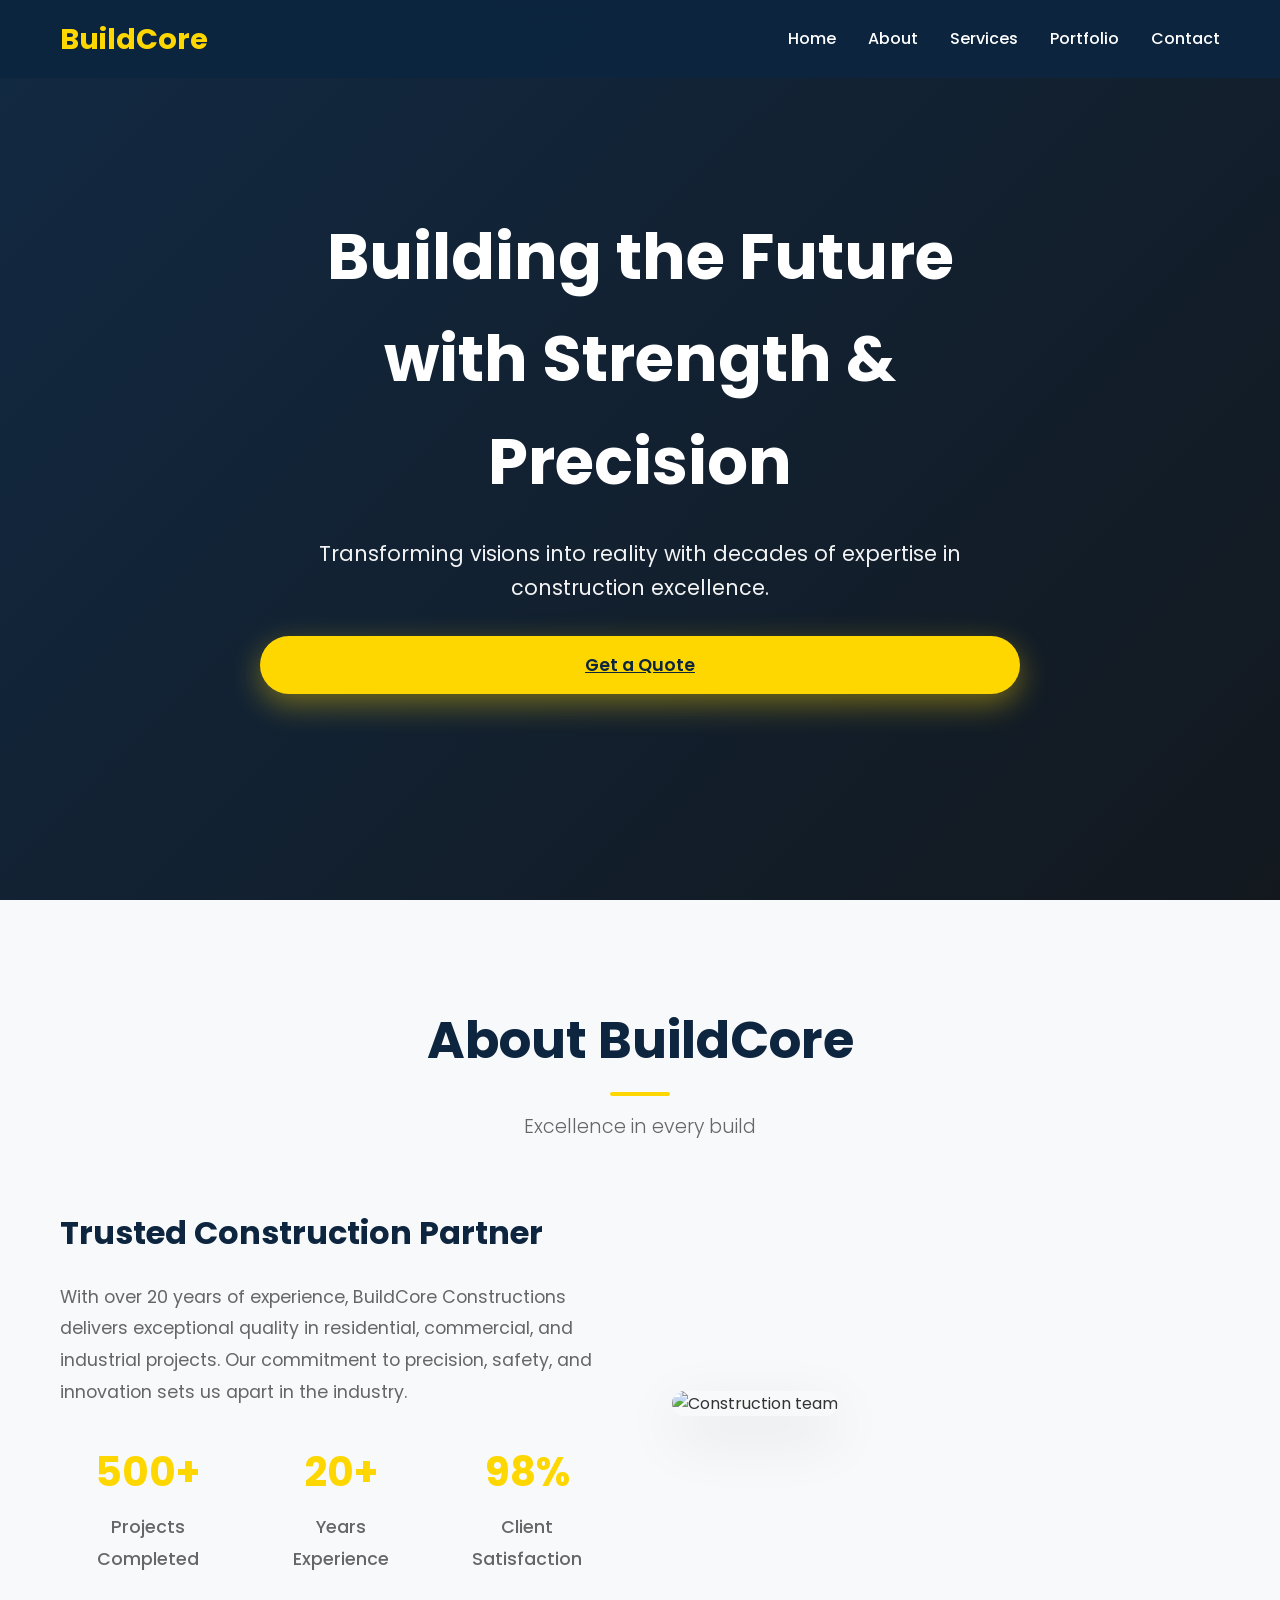
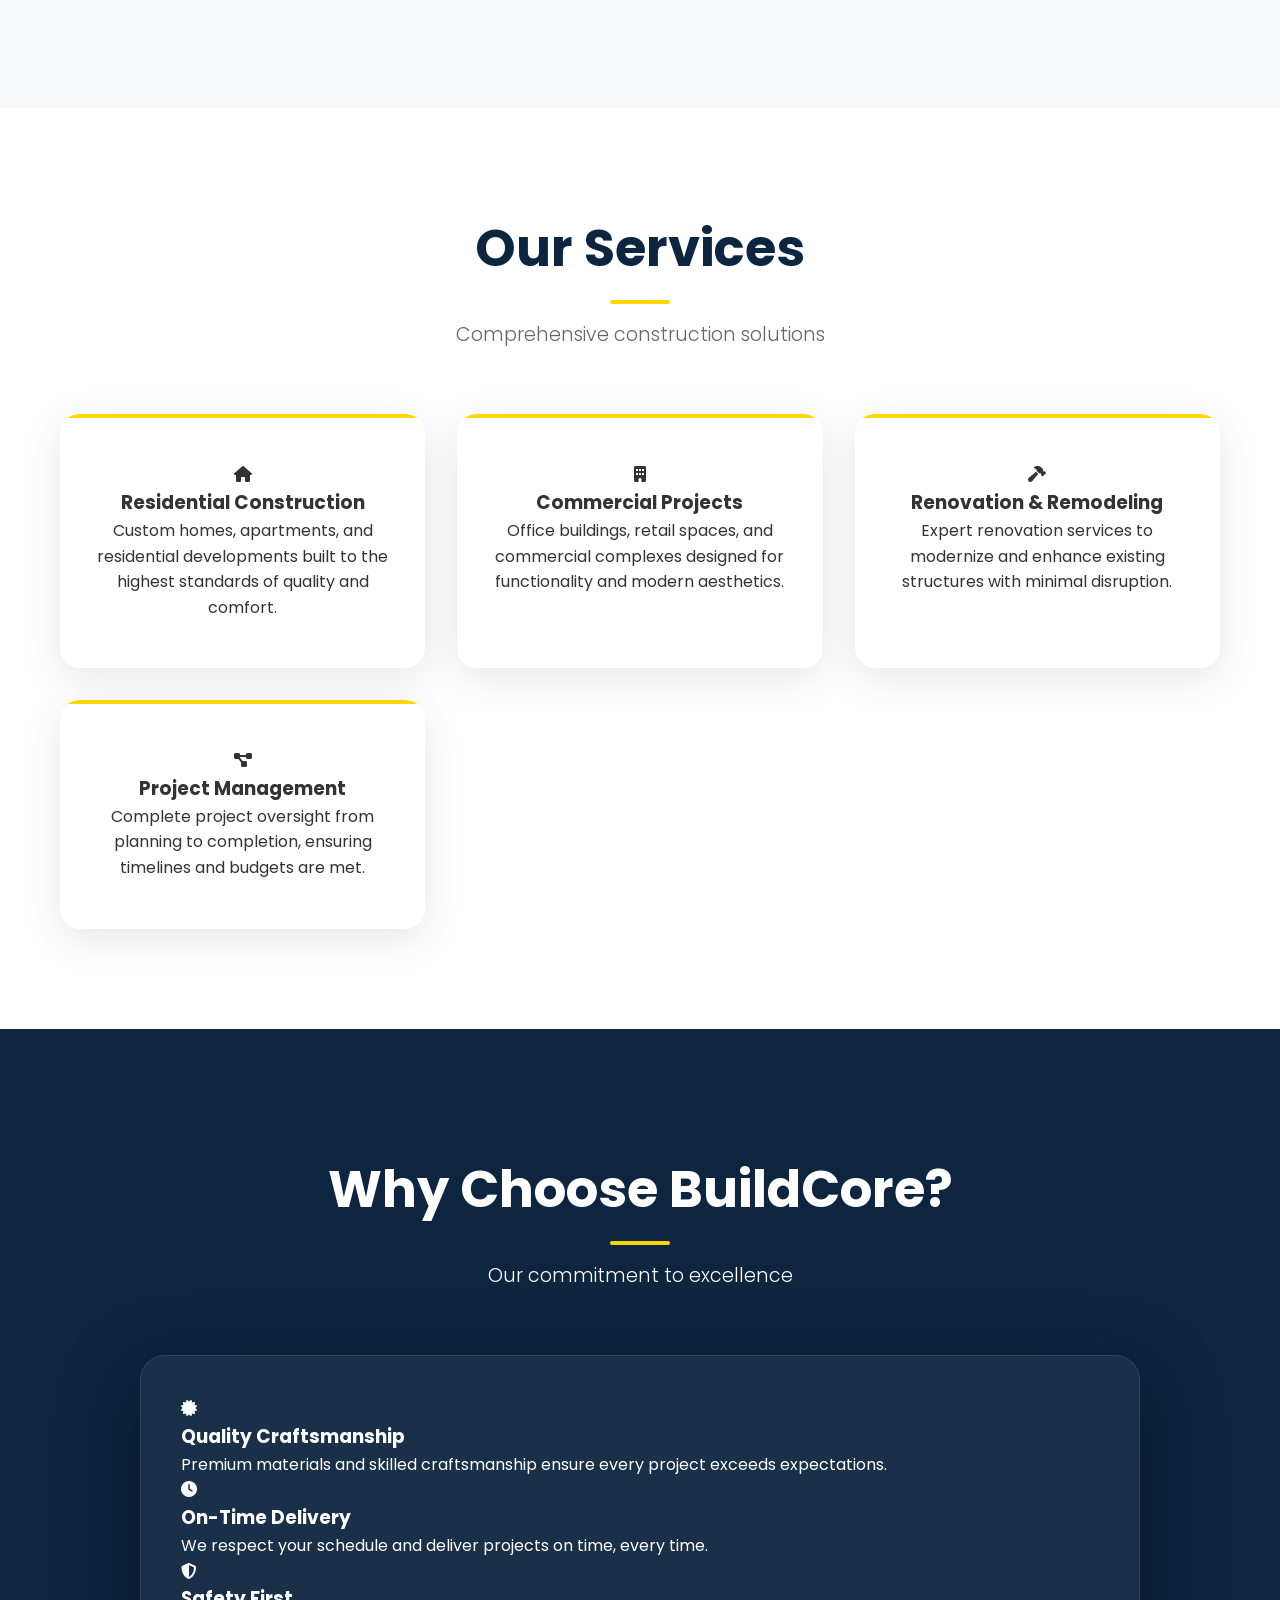
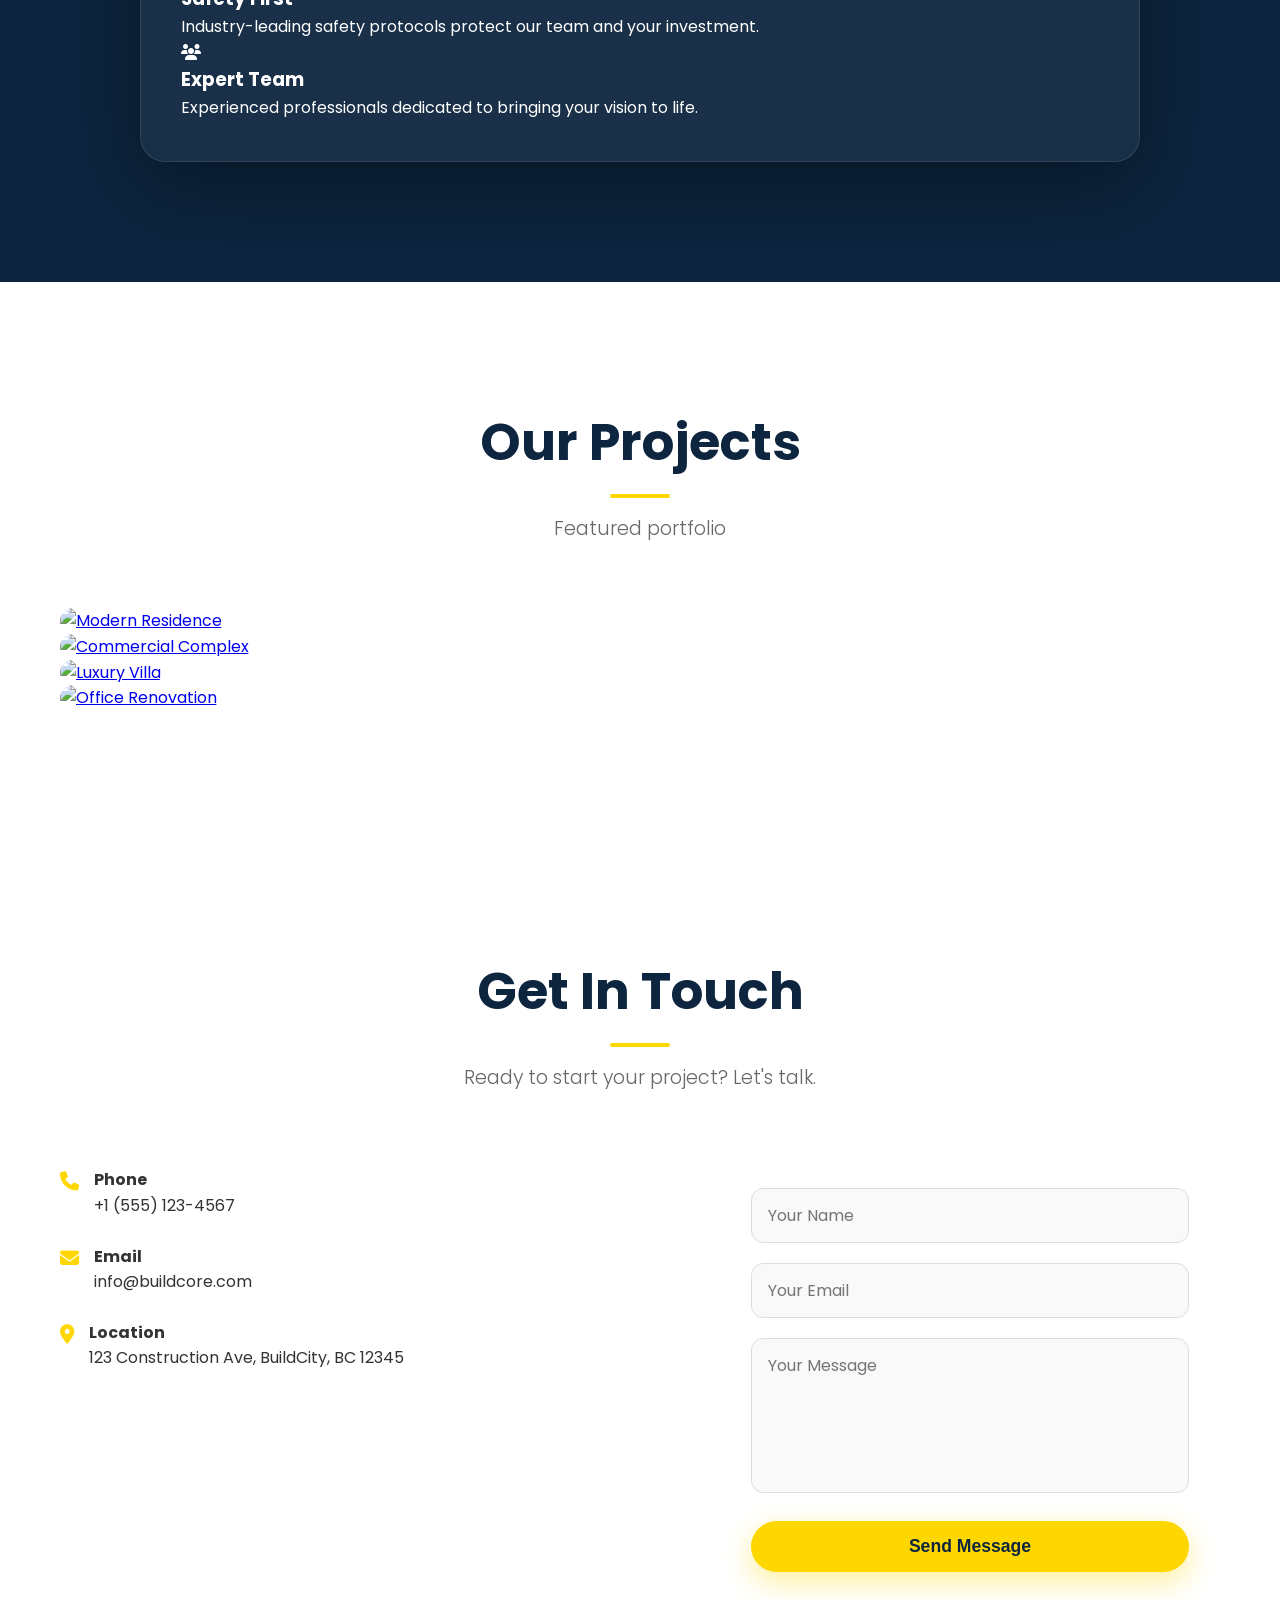
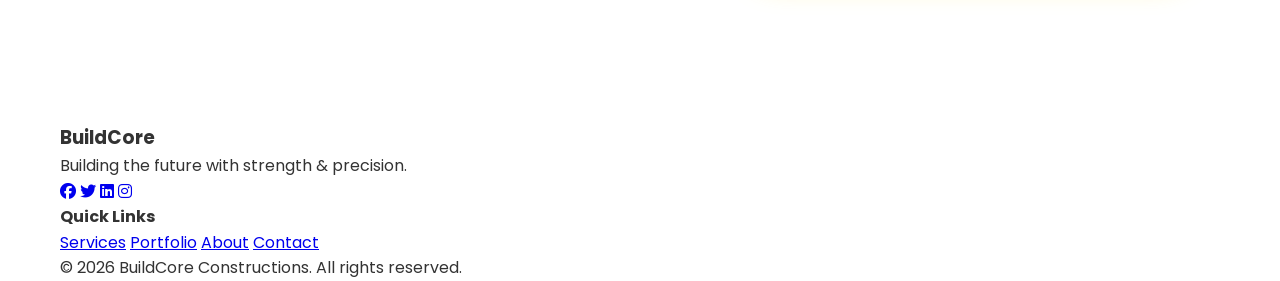
==== index.html @ a5ec7c45 "Add files via upload" ====
<!DOCTYPE html>
<html lang="en">
<head>
    <meta charset="UTF-8">
    <meta name="viewport" content="width=device-width, initial-scale=1.0">
    <title>BuildCore Constructions - Building the Future with Strength & Precision</title>
    <link rel="stylesheet" href="styles.css">
    <link href="https://fonts.googleapis.com/css2?family=Poppins:wght@300;400;500;600;700&display=swap" rel="stylesheet">
    <link rel="stylesheet" href="https://cdnjs.cloudflare.com/ajax/libs/font-awesome/6.4.0/css/all.min.css">
</head>
<body>
    <!-- Navigation -->
    <nav class="navbar">
        <div class="nav-container">
            <div class="nav-logo">
                <a href="#home">BuildCore</a>
            </div>
            <div class="nav-menu" id="nav-menu">
                <a href="#home" class="nav-link">Home</a>
                <a href="#about" class="nav-link">About</a>
                <a href="#services" class="nav-link">Services</a>
                <a href="#portfolio" class="nav-link">Portfolio</a>
                <a href="#contact" class="nav-link">Contact</a>
            </div>
            <div class="hamburger" id="hamburger">
                <span></span>
                <span></span>
                <span></span>
            </div>
        </div>
    </nav>

    <!-- Hero Section -->
    <section id="home" class="hero">
        <div class="hero-overlay"></div>
        <div class="hero-content">
            <h1 class="hero-title">Building the Future with Strength & Precision</h1>
            <p class="hero-subtitle">Transforming visions into reality with decades of expertise in construction excellence.</p>
            <a href="#contact" class="cta-button">Get a Quote</a>
        </div>
    </section>

    <!-- About Section -->
    <section id="about" class="about">
        <div class="container">
            <div class="section-header">
                <h2>About BuildCore</h2>
                <p>Excellence in every build</p>
            </div>
            <div class="about-content">
                <div class="about-text">
                    <h3>Trusted Construction Partner</h3>
                    <p>With over 20 years of experience, BuildCore Constructions delivers exceptional quality in residential, commercial, and industrial projects. Our commitment to precision, safety, and innovation sets us apart in the industry.</p>
                    <div class="stats">
                        <div class="stat">
                            <h4>500+</h4>
                            <p>Projects Completed</p>
                        </div>
                        <div class="stat">
                            <h4>20+</h4>
                            <p>Years Experience</p>
                        </div>
                        <div class="stat">
                            <h4>98%</h4>
                            <p>Client Satisfaction</p>
                        </div>
                    </div>
                </div>
                <div class="about-image">
                    <img src="https://images.unsplash.com/photo-1503387762-592deb58ef4e?auto=format&fit=crop&w=1200&q=80" alt="Construction team">
                </div>
            </div>
        </div>
    </section>

    <!-- Services Section -->
    <section id="services" class="services">
        <div class="container">
            <div class="section-header">
                <h2>Our Services</h2>
                <p>Comprehensive construction solutions</p>
            </div>
            <div class="services-grid">
                <div class="service-card">
                    <div class="service-icon">
                        <i class="fas fa-home"></i>
                    </div>
                    <h3>Residential Construction</h3>
                    <p>Custom homes, apartments, and residential developments built to the highest standards of quality and comfort.</p>
                </div>
                <div class="service-card">
                    <div class="service-icon">
                        <i class="fas fa-building"></i>
                    </div>
                    <h3>Commercial Projects</h3>
                    <p>Office buildings, retail spaces, and commercial complexes designed for functionality and modern aesthetics.</p>
                </div>
                <div class="service-card">
                    <div class="service-icon">
                        <i class="fas fa-hammer"></i>
                    </div>
                    <h3>Renovation & Remodeling</h3>
                    <p>Expert renovation services to modernize and enhance existing structures with minimal disruption.</p>
                </div>
                <div class="service-card">
                    <div class="service-icon">
                        <i class="fas fa-project-diagram"></i>
                    </div>
                    <h3>Project Management</h3>
                    <p>Complete project oversight from planning to completion, ensuring timelines and budgets are met.</p>
                </div>
            </div>
        </div>
    </section>

    <!-- Why Choose Us -->
    <section class="why-choose">
        <div class="container">
            <div class="section-header">
                <h2>Why Choose BuildCore?</h2>
                <p>Our commitment to excellence</p>
            </div>
            <div class="why-choose-box">
                <div class="why-grid">
                    <div class="why-item">
                        <div class="why-icon">
                            <i class="fas fa-certificate"></i>
                        </div>
                        <h3>Quality Craftsmanship</h3>
                        <p>Premium materials and skilled craftsmanship ensure every project exceeds expectations.</p>
                    </div>
                    <div class="why-item">
                        <div class="why-icon">
                            <i class="fas fa-clock"></i>
                        </div>
                        <h3>On-Time Delivery</h3>
                        <p>We respect your schedule and deliver projects on time, every time.</p>
                    </div>
                    <div class="why-item">
                        <div class="why-icon">
                            <i class="fas fa-shield-alt"></i>
                        </div>
                        <h3>Safety First</h3>
                        <p>Industry-leading safety protocols protect our team and your investment.</p>
                    </div>
                    <div class="why-item">
                        <div class="why-icon">
                            <i class="fas fa-users"></i>
                        </div>
                        <h3>Expert Team</h3>
                        <p>Experienced professionals dedicated to bringing your vision to life.</p>
                    </div>
                </div>
            </div>
        </div>
    </section>

    <!-- Portfolio Section -->
    <section id="portfolio" class="portfolio">
        <div class="container">
            <div class="section-header">
                <h2>Our Projects</h2>
                <p>Featured portfolio</p>
            </div>
            <div class="portfolio-grid">
                <div class="portfolio-item">
                    <a href="project1.html">
                        <img src="https://images.unsplash.com/photo-1600585154340-be6161a56a0c?ixlib=rb-4.0.3&auto=format&fit=crop&w=2070&q=80" alt="Modern Residence">
                        <div class="portfolio-overlay">
                            <h3>Modern Residence</h3>
                        </div>
                    </a>
                </div>
                <div class="portfolio-item">
                    <a href="project2.html">
                        <img src="https://images.unsplash.com/photo-1560518883-ce09059eeffa?ixlib=rb-4.0.3&auto=format&fit=crop&w=2071&q=80" alt="Commercial Complex">
                        <div class="portfolio-overlay">
                            <h3>Commercial Complex</h3>
                        </div>
                    </a>
                </div>
                <div class="portfolio-item">
                    <a href="project3.html">
                        <img src="https://images.unsplash.com/photo-1586023492125-27b2c045efd7?ixlib=rb-4.0.3&auto=format&fit=crop&w=2070&q=80" alt="Luxury Villa">
                        <div class="portfolio-overlay">
                            <h3>Luxury Villa</h3>
                        </div>
                    </a>
                </div>
                <div class="portfolio-item">
                    <a href="project4.html">
                        <img src="https://images.unsplash.com/photo-1497366216548-37526070297c?auto=format&fit=crop&w=1200&q=80" alt="Office Renovation">
                        <div class="portfolio-overlay">
                            <h3>Office Renovation</h3>
                        </div>
                    </a>
                </div>
            </div>
        </div>
    </section>

    <!-- Contact Section -->
    <section id="contact" class="contact">
        <div class="container">
            <div class="section-header">
                <h2>Get In Touch</h2>
                <p>Ready to start your project? Let's talk.</p>
            </div>
            <div class="contact-content">
                <div class="contact-info">
                    <div class="contact-item">
                        <i class="fas fa-phone"></i>
                        <div>
                            <h4>Phone</h4>
                            <p>+1 (555) 123-4567</p>
                        </div>
                    </div>
                    <div class="contact-item">
                        <i class="fas fa-envelope"></i>
                        <div>
                            <h4>Email</h4>
                            <p>info@buildcore.com</p>
                        </div>
                    </div>
                    <div class="contact-item">
                        <i class="fas fa-map-marker-alt"></i>
                        <div>
                            <h4>Location</h4>
                            <p>123 Construction Ave, BuildCity, BC 12345</p>
                        </div>
                    </div>
                </div>
                <div class="contact-form-box">            
                    <form class="contact-form" id="contact-form">
                        <div class="form-group">
                            <input type="text" id="name" name="name" placeholder="Your Name" required>
                        </div>
                        <div class="form-group">
                            <input type="email" id="email" name="email" placeholder="Your Email" required>
                        </div>
                        <div class="form-group">
                            <textarea id="message" name="message" placeholder="Your Message" rows="5" required></textarea>
                        </div>
                        <button type="submit" class="cta-button">Send Message</button>
                    </form>
                </div>
            </div>
        </div>
    </section>

    <!-- Footer -->
    <footer class="footer">
        <div class="container">
            <div class="footer-content">
                <div class="footer-brand">
                    <h3>BuildCore</h3>
                    <p>Building the future with strength & precision.</p>
                    <div class="social-links">
                        <a href="#" title="Facebook"><i class="fab fa-facebook"></i></a>
                        <a href="#" title="Twitter"><i class="fab fa-twitter"></i></a>
                        <a href="#" title="LinkedIn"><i class="fab fa-linkedin"></i></a>
                        <a href="#" title="Instagram"><i class="fab fa-instagram"></i></a>
                    </div>
                </div>
                <div class="footer-links">
                    <h4>Quick Links</h4>
                    <a href="#services">Services</a>
                    <a href="#portfolio">Portfolio</a>
                    <a href="#about">About</a>
                    <a href="#contact">Contact</a>
                </div>
            </div>
            <div class="footer-bottom">
                <p>&copy; 2026 BuildCore Constructions. All rights reserved.</p>
            </div>
        </div>
    </footer>

    <script src="script.js"></script>
</body>
</html>
---- styles.css ----
* {
    margin: 0;
    padding: 0;
    box-sizing: border-box;
}

body {
    font-family: 'Poppins', sans-serif;
    line-height: 1.6;
    color: #333;
    overflow-x: hidden;
}

.container {
    max-width: 1200px;
    margin: 0 auto;
    padding: 0 20px;
}

/* Navigation */
.navbar {
    position: fixed;
    top: 0;
    width: 100%;
    background: rgba(13, 37, 63, 0.95);
    -webkit-backdrop-filter: blur(10px);
    backdrop-filter: blur(10px);
    z-index: 1000;
    padding: 1rem 0;
    transition: all 0.3s ease;
}

.nav-container {
    max-width: 1200px;
    margin: 0 auto;
    padding: 0 20px;
    display: flex;
    justify-content: space-between;
    align-items: center;
}

.nav-logo a {
    color: #ffd700;
    font-size: 1.8rem;
    font-weight: 700;
    text-decoration: none;
}

.nav-menu {
    display: flex;
    gap: 2rem;
}

.nav-link {
    color: white;
    text-decoration: none;
    font-weight: 500;
    transition: color 0.3s ease;
    position: relative;
}

.nav-link:hover {
    color: #ffd700;
}

.nav-link::after {
    content: '';
    position: absolute;
    bottom: -5px;
    left: 0;
    width: 0;
    height: 2px;
    background: #ffd700;
    transition: width 0.3s ease;
}

.nav-link:hover::after {
    width: 100%;
}

.hamburger {
    display: none;
    flex-direction: column;
    cursor: pointer;
}

.hamburger span {
    width: 25px;
    height: 3px;
    background: #ffd700;
    margin: 3px 0;
    transition: 0.3s;
}

/* Hero Section */
.hero {
    height: 100vh;
    background: linear-gradient(rgba(13, 37, 63, 0.8), rgba(13, 37, 63, 0.8)),
                url('https://images.unsplash.com/photo-1473341304170-f2b5b1d6dc1c?ixlib=rb-4.0.3&auto=format&fit=crop&w=2070&q=80') center/cover no-repeat;
    background-attachment: fixed;
    display: flex;
    align-items: center;
    justify-content: center;
    text-align: center;
    color: white;
    position: relative;
}

.hero-overlay {
    position: absolute;
    top: 0;
    left: 0;
    right: 0;
    bottom: 0;
    background: linear-gradient(135deg, rgba(13, 37, 63, 0.9), rgba(0, 0, 0, 0.7));
}

.hero-content {
    z-index: 2;
    max-width: 800px;
    padding: 0 20px;
}

.hero-title {
    font-size: clamp(2.5rem, 5vw, 4rem);
    font-weight: 700;
    margin-bottom: 1.5rem;
    animation: fadeInUp 1s ease;
}

.hero-subtitle {
    font-size: 1.3rem;
    margin-bottom: 2rem;
    opacity: 0.95;
    animation: fadeInUp 1s ease 0.2s both;
}

.contact-form-box {
    max-width: 500px;
    padding: 30px;
    border-radius: 20px;
    background: rgba(255, 255, 255, 0.05);
    -webkit-backdrop-filter: blur(10px);
    backdrop-filter: blur(10px);
    border: 1px solid rgba(255,255,255,0.1);
}

.contact-form input,
.contact-form textarea {
    width: 100%;
    padding: 14px 16px;
    
    border: 1px solid #ddd;
    border-radius: 12px;
    
    font-size: 1rem;
    font-family: 'Poppins', sans-serif;
    
    background: #f9f9f9;
    
    transition: all 0.3s ease;
}

.contact-form input:focus,
.contact-form textarea:focus {
    outline: none;
    border-color: #ffd700;
    background: #fff;
    box-shadow: 0 0 0 3px rgba(255, 215, 0, 0.2);
}

.contact-form textarea {
    resize: none;
}

.contact-content {
    display: flex;
    justify-content: space-between;
    align-items: flex-start;
    gap: 50px;
}

.contact-info {
    flex: 1;
    padding-top: 10px;
}

.contact-form-box {
    flex: 1;
    width: 100%;
}

.contact-item {
    display: flex;
    gap: 15px;
    align-items: flex-start;
    margin-bottom: 25px;
}

.contact-item i {
    font-size: 1.2rem;
    color: #ffd700;
    margin-top: 5px;
}

.form-group {
    margin-bottom: 20px;
}

.cta-button {
    display: block;
    width: 100%;
    background: #ffd700;
    color: #0d253f;
    padding: 15px;
    font-size: 1.1rem;
    font-weight: 600;
    border: none;
    border-radius: 50px;
    text-align: center;
    cursor: pointer;
    transition: all 0.3s ease;
    animation: fadeInUp 1s ease 0.4s both;
    box-shadow: 0 10px 30px rgba(255, 215, 0, 0.4);
}

.cta-button:hover {
    transform: translateY(-3px) scale(1.02);
    box-shadow: 0 15px 40px rgba(255, 215, 0, 0.6);
    color: #0d253f;
}

.cta-button:active {
    transform: scale(0.97);
}

/* Section Headers */
section {
    padding: 120px 0;
}

.section-header h2::after {
    content: '';
    width: 60px;
    height: 4px;
    background: #ffd700;
    display: block;
    margin: 10px auto;
    border-radius: 2px;
}
.section-header {
    text-align: center;
    margin-bottom: 4rem;
}

.section-header h2 {
    font-size: clamp(2rem, 4vw, 3.5rem);
    color: #0d253f;
    margin-bottom: 1rem;
    font-weight: 700;
}

.section-header p {
    font-size: 1.2rem;
    color: #666;
    font-weight: 300;
}

/* About Section */
.about {
    padding: 100px 0;
    background: #f8f9fa;
}

.about-content {
    display: grid;
    grid-template-columns: 1fr 1fr;
    gap: 4rem;
    align-items: center;
}

.about-text h3 {
    font-size: 2rem;
    color: #0d253f;
    margin-bottom: 1.5rem;
}

.about-text p {
    font-size: 1.1rem;
    color: #666;
    margin-bottom: 2rem;
    line-height: 1.8;
}

.stats {
    display: flex;
    gap: 2rem;
}

.stat {
    text-align: center;
}

.stat h4 {
    font-size: 2.5rem;
    color: #ffd700;
    font-weight: 700;
    margin-bottom: 0.5rem;
}

.stat p {
    color: #666;
    font-weight: 500;
}

.about-image img {
    width: 100%;
    height: auto;
    aspect-ratio: 4/3;
    object-fit: cover;
    border-radius: 20px;
    box-shadow: 0 20px 60px rgba(0,0,0,0.1);
    overflow: hidden;
}

/* Services Section */
.services {
    background: #ffffff;
    padding: 100px 0;
}

.why-choose-box {
    max-width: 1000px;
    margin: 50px auto 0;
    padding: 40px;
    border-radius: 25px;

    background: rgba(255, 255, 255, 0.05);
    border: 1px solid rgba(255, 255, 255, 0.1);

    box-shadow: 0 25px 80px rgba(0, 0, 0, 0.4);
    -webkit-backdrop-filter: blur(10px);
    backdrop-filter: blur(10px);
}

.why-choose {
    background: #0d253f;
    color: white;
}

.why-choose h2,
.why-choose p {
    color: white;
}
.services-grid {
    display: grid;
    grid-template-columns: repeat(auto-fit, minmax(280px, 1fr));
    gap: 2rem;
}

.service-card {
    background: white;
    padding: 3rem 2rem;
    border-radius: 20px;
    text-align: center;
    box-shadow: 0 10px 40px rgba(0,0,0,0.1);
    transition: all 0.4s ease;
    position: relative;
    overflow: hidden;
}

.service-card::before {
    content: '';
    position: absolute;
    top: 0;
    left: 0;
    right: 0;
    height: 4px;
    background: #ffd700;
}

.service-card:hover {
    transform: translateY(-10px);
    box-shadow: 0 30px 80px rgba(0,0,0,0.15);
}

.portfolio-item {
    position: relative;
    overflow: hidden;
    border-radius: 15px;
    cursor: pointer;
}

.portfolio-item img {
    width: 100%;
    height: 250px;
    object-fit: cover;
    border-radius: 10px;
    transition: transform 0.4s ease;
}

.portfolio-item:hover img {
    transform: scale(1.08);
}

.portfolio-overlay {
    position: absolute;
    bottom: 0;
    left: 0;
    right: 0;
    padding: 20px;
    background: linear-gradient(to top, rgba(0,0,0,0.7), transparent);
    color: white;
    opacity: 0;
    transition: 0.3s ease;
}

.portfolio-item:hover .portfolio-overlay {
    opacity: 1;
}

@media (max-width: 768px) {
    .contact-content {
        flex-direction: column;
    }
}
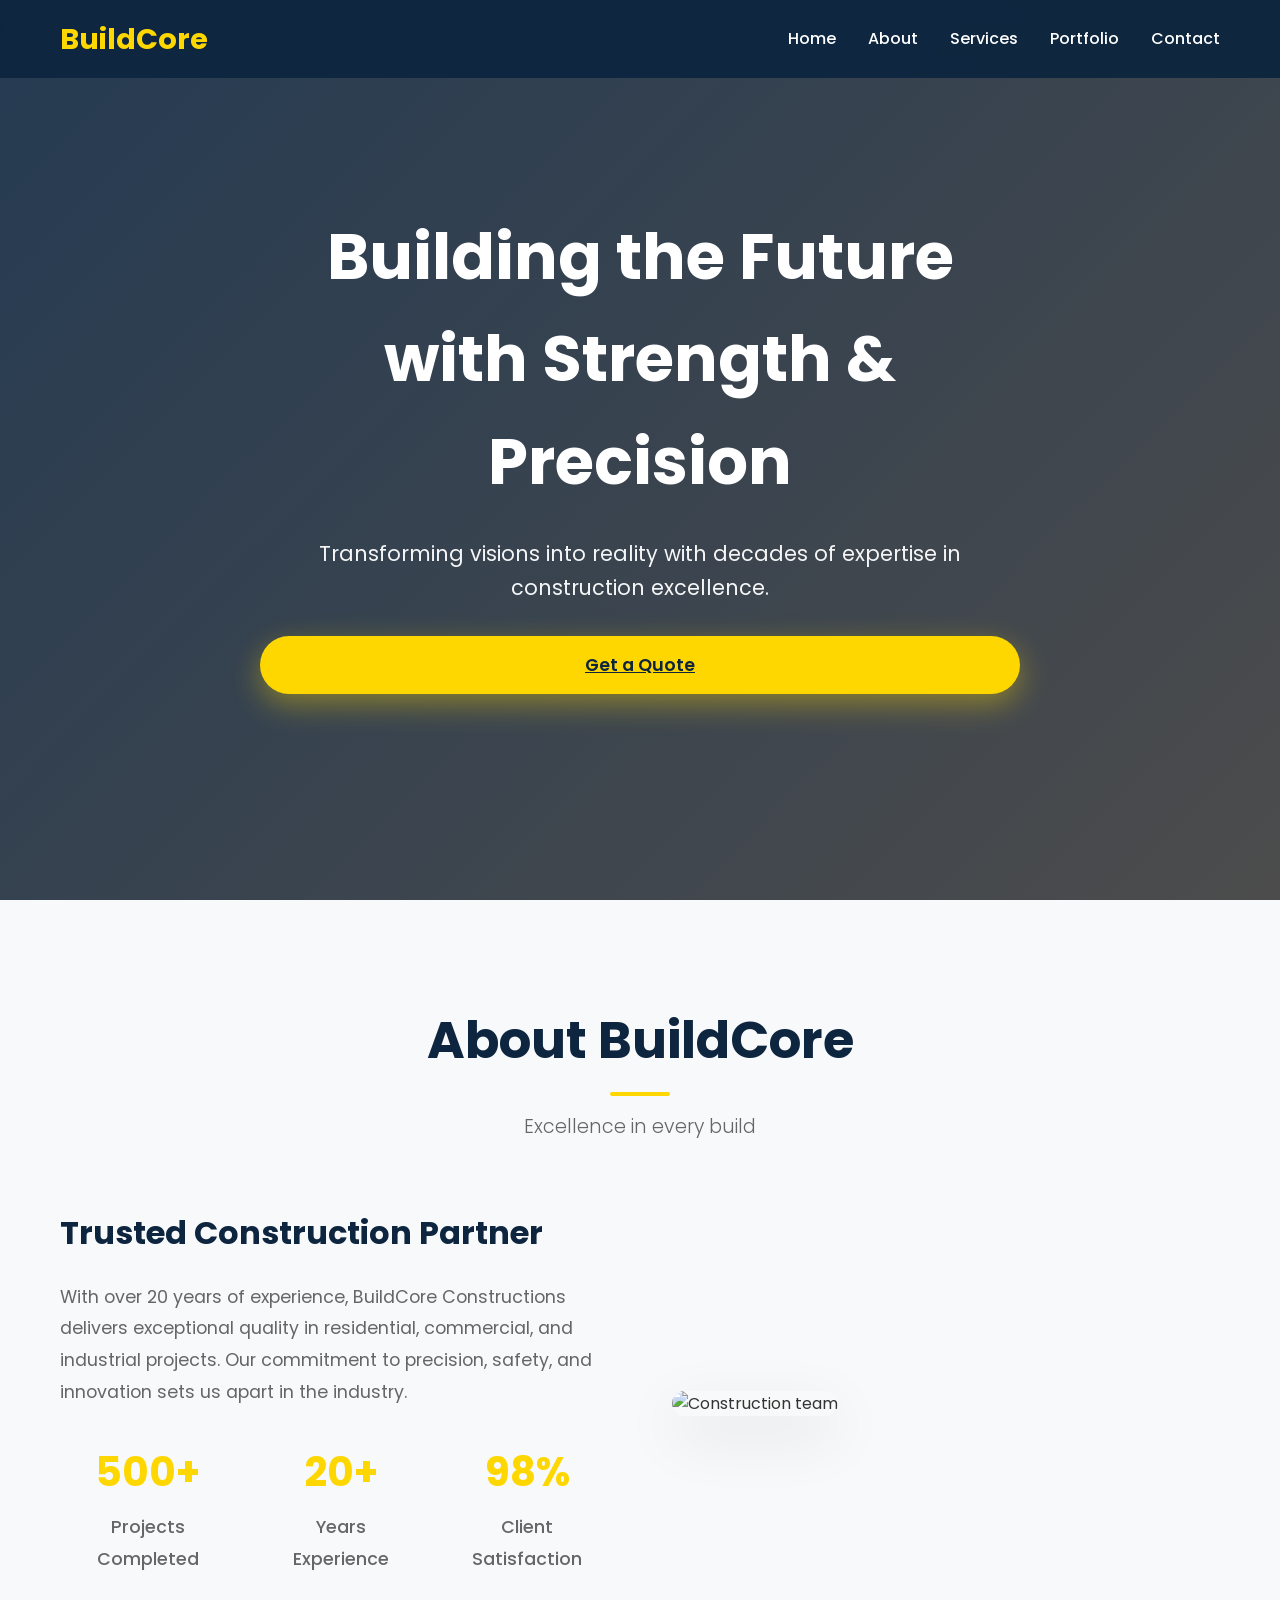
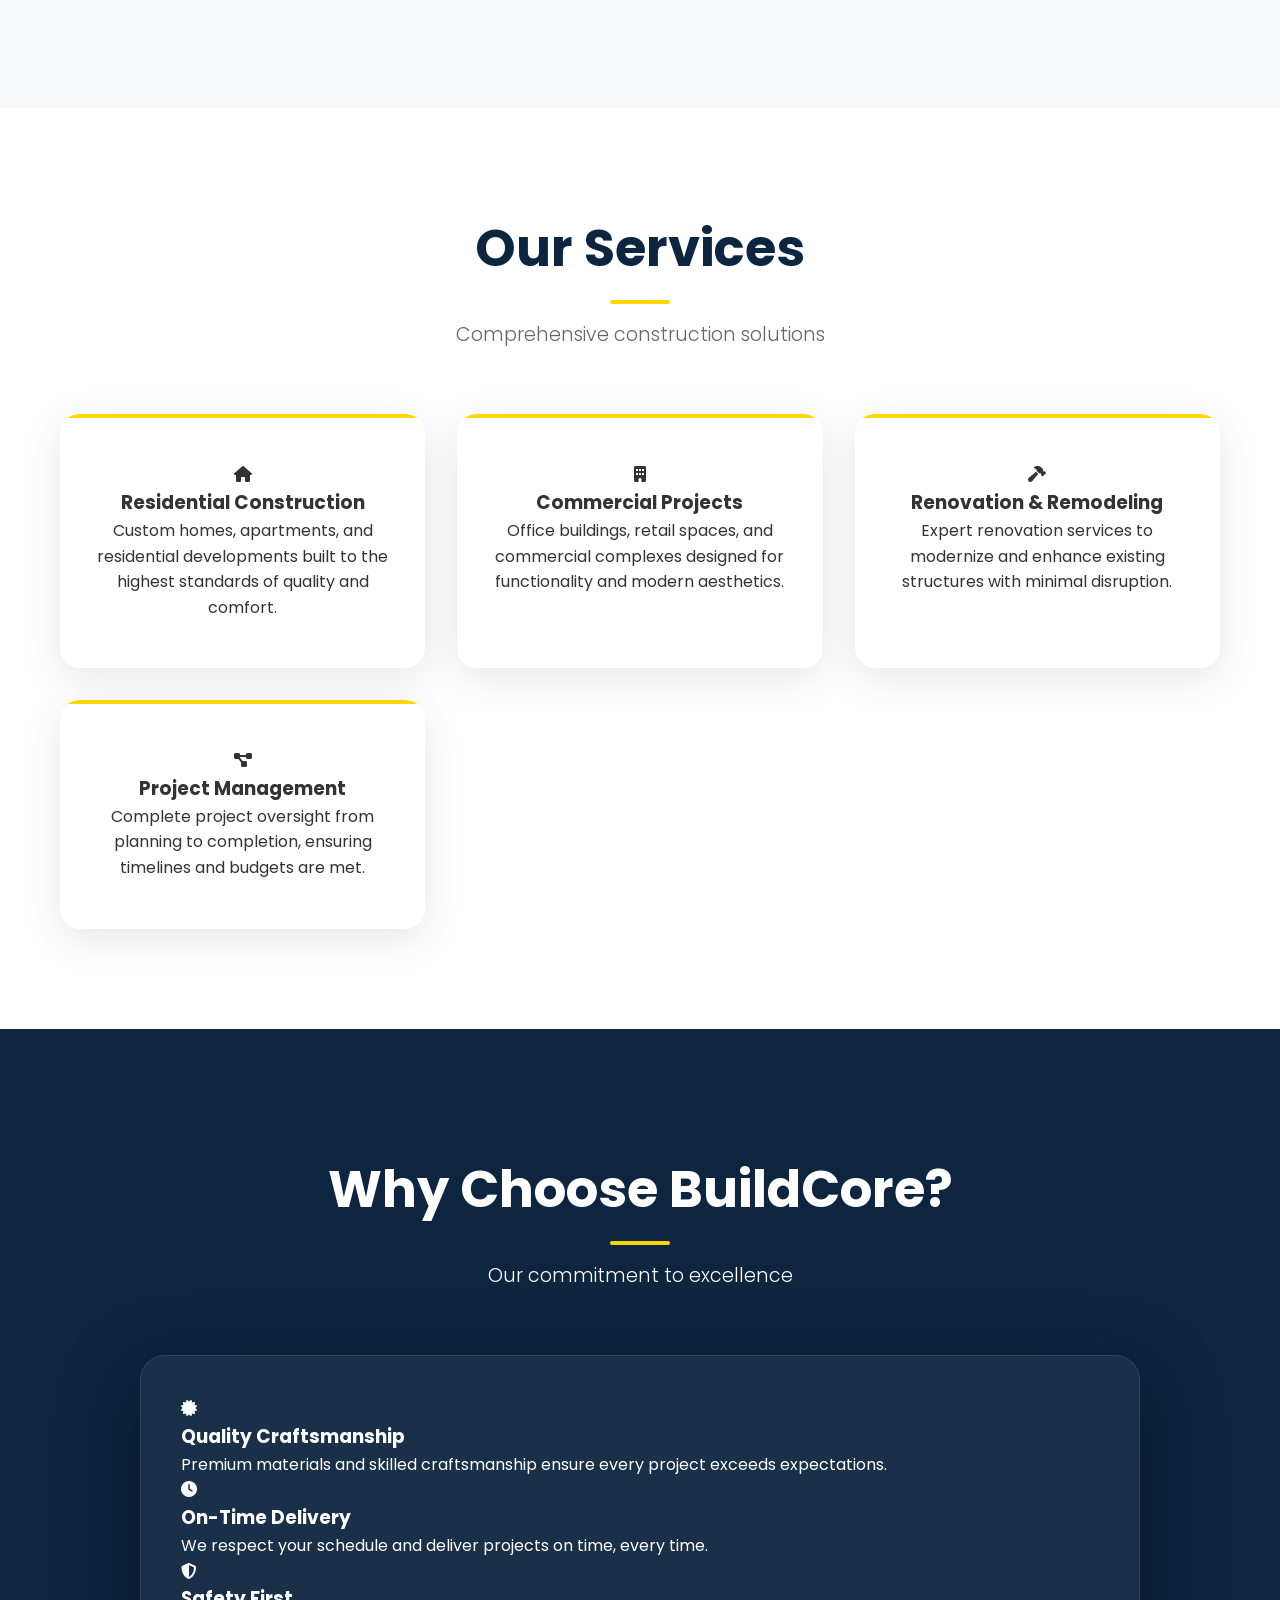
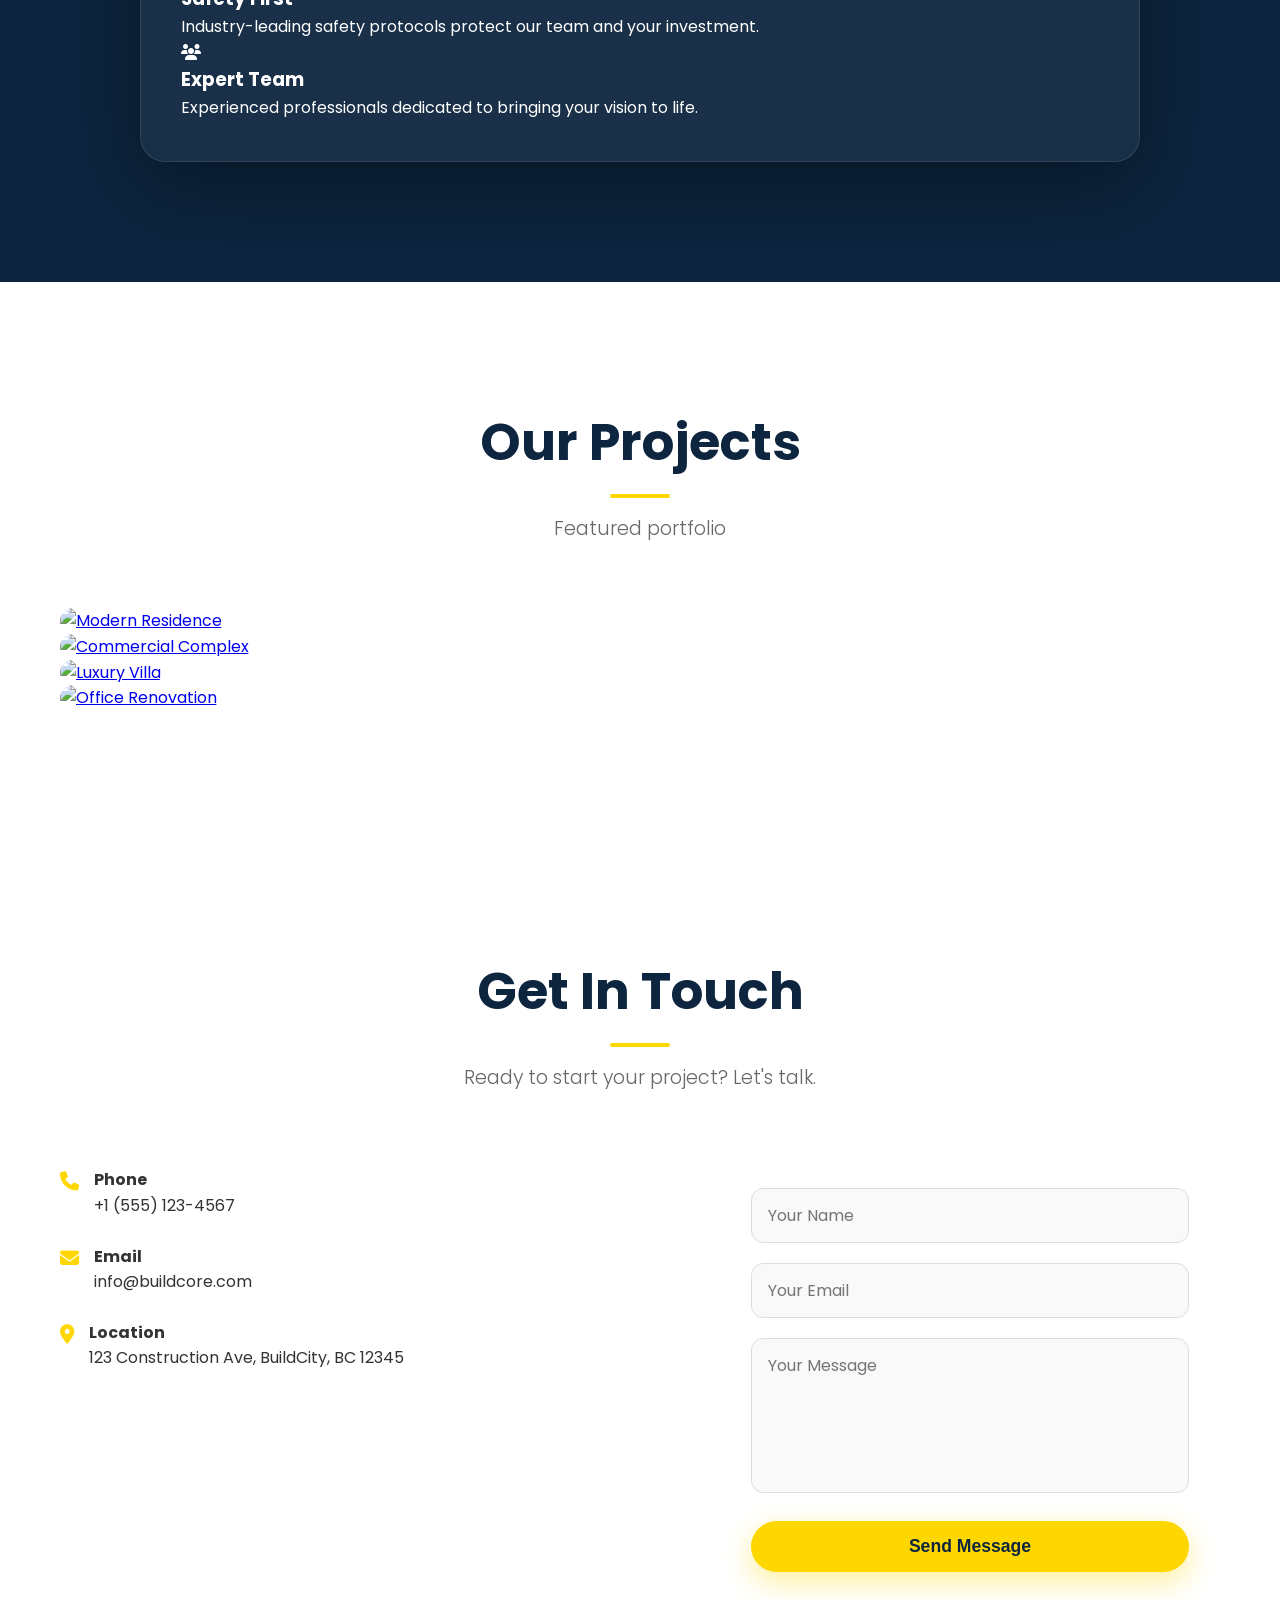
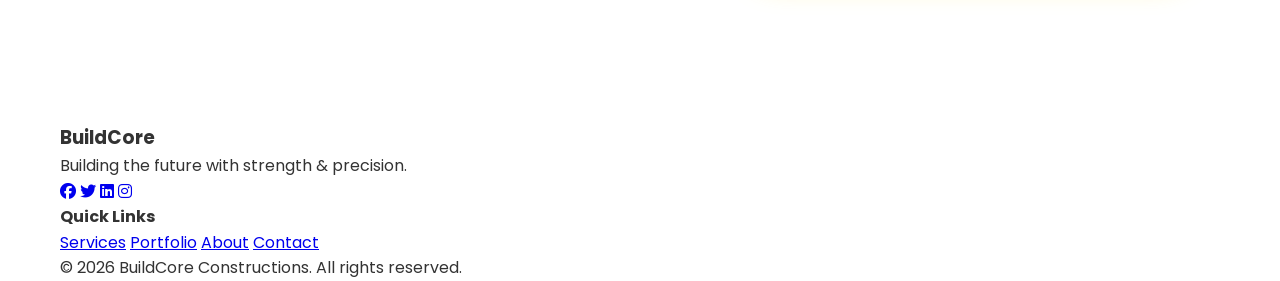
==== commit 550f4a74: "Intitial commit" ====
--- a/index.html
+++ b/index.html
@@ -1,281 +1,281 @@
-<!DOCTYPE html>
-<html lang="en">
-<head>
-    <meta charset="UTF-8">
-    <meta name="viewport" content="width=device-width, initial-scale=1.0">
-    <title>BuildCore Constructions - Building the Future with Strength & Precision</title>
-    <link rel="stylesheet" href="styles.css">
-    <link href="https://fonts.googleapis.com/css2?family=Poppins:wght@300;400;500;600;700&display=swap" rel="stylesheet">
-    <link rel="stylesheet" href="https://cdnjs.cloudflare.com/ajax/libs/font-awesome/6.4.0/css/all.min.css">
-</head>
-<body>
-    <!-- Navigation -->
-    <nav class="navbar">
-        <div class="nav-container">
-            <div class="nav-logo">
-                <a href="#home">BuildCore</a>
-            </div>
-            <div class="nav-menu" id="nav-menu">
-                <a href="#home" class="nav-link">Home</a>
-                <a href="#about" class="nav-link">About</a>
-                <a href="#services" class="nav-link">Services</a>
-                <a href="#portfolio" class="nav-link">Portfolio</a>
-                <a href="#contact" class="nav-link">Contact</a>
-            </div>
-            <div class="hamburger" id="hamburger">
-                <span></span>
-                <span></span>
-                <span></span>
-            </div>
-        </div>
-    </nav>
-
-    <!-- Hero Section -->
-    <section id="home" class="hero">
-        <div class="hero-overlay"></div>
-        <div class="hero-content">
-            <h1 class="hero-title">Building the Future with Strength & Precision</h1>
-            <p class="hero-subtitle">Transforming visions into reality with decades of expertise in construction excellence.</p>
-            <a href="#contact" class="cta-button">Get a Quote</a>
-        </div>
-    </section>
-
-    <!-- About Section -->
-    <section id="about" class="about">
-        <div class="container">
-            <div class="section-header">
-                <h2>About BuildCore</h2>
-                <p>Excellence in every build</p>
-            </div>
-            <div class="about-content">
-                <div class="about-text">
-                    <h3>Trusted Construction Partner</h3>
-                    <p>With over 20 years of experience, BuildCore Constructions delivers exceptional quality in residential, commercial, and industrial projects. Our commitment to precision, safety, and innovation sets us apart in the industry.</p>
-                    <div class="stats">
-                        <div class="stat">
-                            <h4>500+</h4>
-                            <p>Projects Completed</p>
-                        </div>
-                        <div class="stat">
-                            <h4>20+</h4>
-                            <p>Years Experience</p>
-                        </div>
-                        <div class="stat">
-                            <h4>98%</h4>
-                            <p>Client Satisfaction</p>
-                        </div>
-                    </div>
-                </div>
-                <div class="about-image">
-                    <img src="https://images.unsplash.com/photo-1503387762-592deb58ef4e?auto=format&fit=crop&w=1200&q=80" alt="Construction team">
-                </div>
-            </div>
-        </div>
-    </section>
-
-    <!-- Services Section -->
-    <section id="services" class="services">
-        <div class="container">
-            <div class="section-header">
-                <h2>Our Services</h2>
-                <p>Comprehensive construction solutions</p>
-            </div>
-            <div class="services-grid">
-                <div class="service-card">
-                    <div class="service-icon">
-                        <i class="fas fa-home"></i>
-                    </div>
-                    <h3>Residential Construction</h3>
-                    <p>Custom homes, apartments, and residential developments built to the highest standards of quality and comfort.</p>
-                </div>
-                <div class="service-card">
-                    <div class="service-icon">
-                        <i class="fas fa-building"></i>
-                    </div>
-                    <h3>Commercial Projects</h3>
-                    <p>Office buildings, retail spaces, and commercial complexes designed for functionality and modern aesthetics.</p>
-                </div>
-                <div class="service-card">
-                    <div class="service-icon">
-                        <i class="fas fa-hammer"></i>
-                    </div>
-                    <h3>Renovation & Remodeling</h3>
-                    <p>Expert renovation services to modernize and enhance existing structures with minimal disruption.</p>
-                </div>
-                <div class="service-card">
-                    <div class="service-icon">
-                        <i class="fas fa-project-diagram"></i>
-                    </div>
-                    <h3>Project Management</h3>
-                    <p>Complete project oversight from planning to completion, ensuring timelines and budgets are met.</p>
-                </div>
-            </div>
-        </div>
-    </section>
-
-    <!-- Why Choose Us -->
-    <section class="why-choose">
-        <div class="container">
-            <div class="section-header">
-                <h2>Why Choose BuildCore?</h2>
-                <p>Our commitment to excellence</p>
-            </div>
-            <div class="why-choose-box">
-                <div class="why-grid">
-                    <div class="why-item">
-                        <div class="why-icon">
-                            <i class="fas fa-certificate"></i>
-                        </div>
-                        <h3>Quality Craftsmanship</h3>
-                        <p>Premium materials and skilled craftsmanship ensure every project exceeds expectations.</p>
-                    </div>
-                    <div class="why-item">
-                        <div class="why-icon">
-                            <i class="fas fa-clock"></i>
-                        </div>
-                        <h3>On-Time Delivery</h3>
-                        <p>We respect your schedule and deliver projects on time, every time.</p>
-                    </div>
-                    <div class="why-item">
-                        <div class="why-icon">
-                            <i class="fas fa-shield-alt"></i>
-                        </div>
-                        <h3>Safety First</h3>
-                        <p>Industry-leading safety protocols protect our team and your investment.</p>
-                    </div>
-                    <div class="why-item">
-                        <div class="why-icon">
-                            <i class="fas fa-users"></i>
-                        </div>
-                        <h3>Expert Team</h3>
-                        <p>Experienced professionals dedicated to bringing your vision to life.</p>
-                    </div>
-                </div>
-            </div>
-        </div>
-    </section>
-
-    <!-- Portfolio Section -->
-    <section id="portfolio" class="portfolio">
-        <div class="container">
-            <div class="section-header">
-                <h2>Our Projects</h2>
-                <p>Featured portfolio</p>
-            </div>
-            <div class="portfolio-grid">
-                <div class="portfolio-item">
-                    <a href="project1.html">
-                        <img src="https://images.unsplash.com/photo-1600585154340-be6161a56a0c?ixlib=rb-4.0.3&auto=format&fit=crop&w=2070&q=80" alt="Modern Residence">
-                        <div class="portfolio-overlay">
-                            <h3>Modern Residence</h3>
-                        </div>
-                    </a>
-                </div>
-                <div class="portfolio-item">
-                    <a href="project2.html">
-                        <img src="https://images.unsplash.com/photo-1560518883-ce09059eeffa?ixlib=rb-4.0.3&auto=format&fit=crop&w=2071&q=80" alt="Commercial Complex">
-                        <div class="portfolio-overlay">
-                            <h3>Commercial Complex</h3>
-                        </div>
-                    </a>
-                </div>
-                <div class="portfolio-item">
-                    <a href="project3.html">
-                        <img src="https://images.unsplash.com/photo-1586023492125-27b2c045efd7?ixlib=rb-4.0.3&auto=format&fit=crop&w=2070&q=80" alt="Luxury Villa">
-                        <div class="portfolio-overlay">
-                            <h3>Luxury Villa</h3>
-                        </div>
-                    </a>
-                </div>
-                <div class="portfolio-item">
-                    <a href="project4.html">
-                        <img src="https://images.unsplash.com/photo-1497366216548-37526070297c?auto=format&fit=crop&w=1200&q=80" alt="Office Renovation">
-                        <div class="portfolio-overlay">
-                            <h3>Office Renovation</h3>
-                        </div>
-                    </a>
-                </div>
-            </div>
-        </div>
-    </section>
-
-    <!-- Contact Section -->
-    <section id="contact" class="contact">
-        <div class="container">
-            <div class="section-header">
-                <h2>Get In Touch</h2>
-                <p>Ready to start your project? Let's talk.</p>
-            </div>
-            <div class="contact-content">
-                <div class="contact-info">
-                    <div class="contact-item">
-                        <i class="fas fa-phone"></i>
-                        <div>
-                            <h4>Phone</h4>
-                            <p>+1 (555) 123-4567</p>
-                        </div>
-                    </div>
-                    <div class="contact-item">
-                        <i class="fas fa-envelope"></i>
-                        <div>
-                            <h4>Email</h4>
-                            <p>info@buildcore.com</p>
-                        </div>
-                    </div>
-                    <div class="contact-item">
-                        <i class="fas fa-map-marker-alt"></i>
-                        <div>
-                            <h4>Location</h4>
-                            <p>123 Construction Ave, BuildCity, BC 12345</p>
-                        </div>
-                    </div>
-                </div>
-                <div class="contact-form-box">            
-                    <form class="contact-form" id="contact-form">
-                        <div class="form-group">
-                            <input type="text" id="name" name="name" placeholder="Your Name" required>
-                        </div>
-                        <div class="form-group">
-                            <input type="email" id="email" name="email" placeholder="Your Email" required>
-                        </div>
-                        <div class="form-group">
-                            <textarea id="message" name="message" placeholder="Your Message" rows="5" required></textarea>
-                        </div>
-                        <button type="submit" class="cta-button">Send Message</button>
-                    </form>
-                </div>
-            </div>
-        </div>
-    </section>
-
-    <!-- Footer -->
-    <footer class="footer">
-        <div class="container">
-            <div class="footer-content">
-                <div class="footer-brand">
-                    <h3>BuildCore</h3>
-                    <p>Building the future with strength & precision.</p>
-                    <div class="social-links">
-                        <a href="#" title="Facebook"><i class="fab fa-facebook"></i></a>
-                        <a href="#" title="Twitter"><i class="fab fa-twitter"></i></a>
-                        <a href="#" title="LinkedIn"><i class="fab fa-linkedin"></i></a>
-                        <a href="#" title="Instagram"><i class="fab fa-instagram"></i></a>
-                    </div>
-                </div>
-                <div class="footer-links">
-                    <h4>Quick Links</h4>
-                    <a href="#services">Services</a>
-                    <a href="#portfolio">Portfolio</a>
-                    <a href="#about">About</a>
-                    <a href="#contact">Contact</a>
-                </div>
-            </div>
-            <div class="footer-bottom">
-                <p>&copy; 2026 BuildCore Constructions. All rights reserved.</p>
-            </div>
-        </div>
-    </footer>
-
-    <script src="script.js"></script>
-</body>
+<!DOCTYPE html>
+<html lang="en">
+<head>
+    <meta charset="UTF-8">
+    <meta name="viewport" content="width=device-width, initial-scale=1.0">
+    <title>BuildCore Constructions - Building the Future with Strength & Precision</title>
+    <link rel="stylesheet" href="styles.css">
+    <link href="https://fonts.googleapis.com/css2?family=Poppins:wght@300;400;500;600;700&display=swap" rel="stylesheet">
+    <link rel="stylesheet" href="https://cdnjs.cloudflare.com/ajax/libs/font-awesome/6.4.0/css/all.min.css">
+</head>
+<body>
+    <!-- Navigation -->
+    <nav class="navbar">
+        <div class="nav-container">
+            <div class="nav-logo">
+                <a href="#home">BuildCore</a>
+            </div>
+            <div class="nav-menu" id="nav-menu">
+                <a href="#home" class="nav-link">Home</a>
+                <a href="#about" class="nav-link">About</a>
+                <a href="#services" class="nav-link">Services</a>
+                <a href="#portfolio" class="nav-link">Portfolio</a>
+                <a href="#contact" class="nav-link">Contact</a>
+            </div>
+            <div class="hamburger" id="hamburger">
+                <span></span>
+                <span></span>
+                <span></span>
+            </div>
+        </div>
+    </nav>
+
+    <!-- Hero Section -->
+    <section id="home" class="hero">
+        <div class="hero-overlay"></div>
+        <div class="hero-content">
+            <h1 class="hero-title">Building the Future with Strength & Precision</h1>
+            <p class="hero-subtitle">Transforming visions into reality with decades of expertise in construction excellence.</p>
+            <a href="#contact" class="cta-button">Get a Quote</a>
+        </div>
+    </section>
+
+    <!-- About Section -->
+    <section id="about" class="about">
+        <div class="container">
+            <div class="section-header">
+                <h2>About BuildCore</h2>
+                <p>Excellence in every build</p>
+            </div>
+            <div class="about-content">
+                <div class="about-text">
+                    <h3>Trusted Construction Partner</h3>
+                    <p>With over 20 years of experience, BuildCore Constructions delivers exceptional quality in residential, commercial, and industrial projects. Our commitment to precision, safety, and innovation sets us apart in the industry.</p>
+                    <div class="stats">
+                        <div class="stat">
+                            <h4>500+</h4>
+                            <p>Projects Completed</p>
+                        </div>
+                        <div class="stat">
+                            <h4>20+</h4>
+                            <p>Years Experience</p>
+                        </div>
+                        <div class="stat">
+                            <h4>98%</h4>
+                            <p>Client Satisfaction</p>
+                        </div>
+                    </div>
+                </div>
+                <div class="about-image">
+                    <img src="https://images.unsplash.com/photo-1503387762-592deb58ef4e?auto=format&fit=crop&w=1200&q=80" alt="Construction team">
+                </div>
+            </div>
+        </div>
+    </section>
+
+    <!-- Services Section -->
+    <section id="services" class="services">
+        <div class="container">
+            <div class="section-header">
+                <h2>Our Services</h2>
+                <p>Comprehensive construction solutions</p>
+            </div>
+            <div class="services-grid">
+                <div class="service-card">
+                    <div class="service-icon">
+                        <i class="fas fa-home"></i>
+                    </div>
+                    <h3>Residential Construction</h3>
+                    <p>Custom homes, apartments, and residential developments built to the highest standards of quality and comfort.</p>
+                </div>
+                <div class="service-card">
+                    <div class="service-icon">
+                        <i class="fas fa-building"></i>
+                    </div>
+                    <h3>Commercial Projects</h3>
+                    <p>Office buildings, retail spaces, and commercial complexes designed for functionality and modern aesthetics.</p>
+                </div>
+                <div class="service-card">
+                    <div class="service-icon">
+                        <i class="fas fa-hammer"></i>
+                    </div>
+                    <h3>Renovation & Remodeling</h3>
+                    <p>Expert renovation services to modernize and enhance existing structures with minimal disruption.</p>
+                </div>
+                <div class="service-card">
+                    <div class="service-icon">
+                        <i class="fas fa-project-diagram"></i>
+                    </div>
+                    <h3>Project Management</h3>
+                    <p>Complete project oversight from planning to completion, ensuring timelines and budgets are met.</p>
+                </div>
+            </div>
+        </div>
+    </section>
+
+    <!-- Why Choose Us -->
+    <section class="why-choose">
+        <div class="container">
+            <div class="section-header">
+                <h2>Why Choose BuildCore?</h2>
+                <p>Our commitment to excellence</p>
+            </div>
+            <div class="why-choose-box">
+                <div class="why-grid">
+                    <div class="why-item">
+                        <div class="why-icon">
+                            <i class="fas fa-certificate"></i>
+                        </div>
+                        <h3>Quality Craftsmanship</h3>
+                        <p>Premium materials and skilled craftsmanship ensure every project exceeds expectations.</p>
+                    </div>
+                    <div class="why-item">
+                        <div class="why-icon">
+                            <i class="fas fa-clock"></i>
+                        </div>
+                        <h3>On-Time Delivery</h3>
+                        <p>We respect your schedule and deliver projects on time, every time.</p>
+                    </div>
+                    <div class="why-item">
+                        <div class="why-icon">
+                            <i class="fas fa-shield-alt"></i>
+                        </div>
+                        <h3>Safety First</h3>
+                        <p>Industry-leading safety protocols protect our team and your investment.</p>
+                    </div>
+                    <div class="why-item">
+                        <div class="why-icon">
+                            <i class="fas fa-users"></i>
+                        </div>
+                        <h3>Expert Team</h3>
+                        <p>Experienced professionals dedicated to bringing your vision to life.</p>
+                    </div>
+                </div>
+            </div>
+        </div>
+    </section>
+
+    <!-- Portfolio Section -->
+    <section id="portfolio" class="portfolio">
+        <div class="container">
+            <div class="section-header">
+                <h2>Our Projects</h2>
+                <p>Featured portfolio</p>
+            </div>
+            <div class="portfolio-grid">
+                <div class="portfolio-item">
+                    <a href="project1.html">
+                        <img src="https://images.unsplash.com/photo-1600585154340-be6161a56a0c?ixlib=rb-4.0.3&auto=format&fit=crop&w=2070&q=80" alt="Modern Residence">
+                        <div class="portfolio-overlay">
+                            <h3>Modern Residence</h3>
+                        </div>
+                    </a>
+                </div>
+                <div class="portfolio-item">
+                    <a href="project2.html">
+                        <img src="https://images.unsplash.com/photo-1560518883-ce09059eeffa?ixlib=rb-4.0.3&auto=format&fit=crop&w=2071&q=80" alt="Commercial Complex">
+                        <div class="portfolio-overlay">
+                            <h3>Commercial Complex</h3>
+                        </div>
+                    </a>
+                </div>
+                <div class="portfolio-item">
+                    <a href="project3.html">
+                        <img src="https://images.unsplash.com/photo-1586023492125-27b2c045efd7?ixlib=rb-4.0.3&auto=format&fit=crop&w=2070&q=80" alt="Luxury Villa">
+                        <div class="portfolio-overlay">
+                            <h3>Luxury Villa</h3>
+                        </div>
+                    </a>
+                </div>
+                <div class="portfolio-item">
+                    <a href="project4.html">
+                        <img src="https://images.unsplash.com/photo-1497366216548-37526070297c?auto=format&fit=crop&w=1200&q=80" alt="Office Renovation">
+                        <div class="portfolio-overlay">
+                            <h3>Office Renovation</h3>
+                        </div>
+                    </a>
+                </div>
+            </div>
+        </div>
+    </section>
+
+    <!-- Contact Section -->
+    <section id="contact" class="contact">
+        <div class="container">
+            <div class="section-header">
+                <h2>Get In Touch</h2>
+                <p>Ready to start your project? Let's talk.</p>
+            </div>
+            <div class="contact-content">
+                <div class="contact-info">
+                    <div class="contact-item">
+                        <i class="fas fa-phone"></i>
+                        <div>
+                            <h4>Phone</h4>
+                            <p>+1 (555) 123-4567</p>
+                        </div>
+                    </div>
+                    <div class="contact-item">
+                        <i class="fas fa-envelope"></i>
+                        <div>
+                            <h4>Email</h4>
+                            <p>info@buildcore.com</p>
+                        </div>
+                    </div>
+                    <div class="contact-item">
+                        <i class="fas fa-map-marker-alt"></i>
+                        <div>
+                            <h4>Location</h4>
+                            <p>123 Construction Ave, BuildCity, BC 12345</p>
+                        </div>
+                    </div>
+                </div>
+                <div class="contact-form-box">            
+                    <form class="contact-form" id="contact-form">
+                        <div class="form-group">
+                            <input type="text" id="name" name="name" placeholder="Your Name" required>
+                        </div>
+                        <div class="form-group">
+                            <input type="email" id="email" name="email" placeholder="Your Email" required>
+                        </div>
+                        <div class="form-group">
+                            <textarea id="message" name="message" placeholder="Your Message" rows="5" required></textarea>
+                        </div>
+                        <button type="submit" class="cta-button">Send Message</button>
+                    </form>
+                </div>
+            </div>
+        </div>
+    </section>
+
+    <!-- Footer -->
+    <footer class="footer">
+        <div class="container">
+            <div class="footer-content">
+                <div class="footer-brand">
+                    <h3>BuildCore</h3>
+                    <p>Building the future with strength & precision.</p>
+                    <div class="social-links">
+                        <a href="#" title="Facebook"><i class="fab fa-facebook"></i></a>
+                        <a href="#" title="Twitter"><i class="fab fa-twitter"></i></a>
+                        <a href="#" title="LinkedIn"><i class="fab fa-linkedin"></i></a>
+                        <a href="#" title="Instagram"><i class="fab fa-instagram"></i></a>
+                    </div>
+                </div>
+                <div class="footer-links">
+                    <h4>Quick Links</h4>
+                    <a href="#services">Services</a>
+                    <a href="#portfolio">Portfolio</a>
+                    <a href="#about">About</a>
+                    <a href="#contact">Contact</a>
+                </div>
+            </div>
+            <div class="footer-bottom">
+                <p>&copy; 2026 BuildCore Constructions. All rights reserved.</p>
+            </div>
+        </div>
+    </footer>
+
+    <script src="script.js"></script>
+</body>
 </html>
--- a/styles.css
+++ b/styles.css
@@ -1,426 +1,463 @@
-* {
-    margin: 0;
-    padding: 0;
-    box-sizing: border-box;
-}
-
-body {
-    font-family: 'Poppins', sans-serif;
-    line-height: 1.6;
-    color: #333;
-    overflow-x: hidden;
-}
-
-.container {
-    max-width: 1200px;
-    margin: 0 auto;
-    padding: 0 20px;
-}
-
-/* Navigation */
-.navbar {
-    position: fixed;
-    top: 0;
-    width: 100%;
-    background: rgba(13, 37, 63, 0.95);
-    -webkit-backdrop-filter: blur(10px);
-    backdrop-filter: blur(10px);
-    z-index: 1000;
-    padding: 1rem 0;
-    transition: all 0.3s ease;
-}
-
-.nav-container {
-    max-width: 1200px;
-    margin: 0 auto;
-    padding: 0 20px;
-    display: flex;
-    justify-content: space-between;
-    align-items: center;
-}
-
-.nav-logo a {
-    color: #ffd700;
-    font-size: 1.8rem;
-    font-weight: 700;
-    text-decoration: none;
-}
-
-.nav-menu {
-    display: flex;
-    gap: 2rem;
-}
-
-.nav-link {
-    color: white;
-    text-decoration: none;
-    font-weight: 500;
-    transition: color 0.3s ease;
-    position: relative;
-}
-
-.nav-link:hover {
-    color: #ffd700;
-}
-
-.nav-link::after {
-    content: '';
-    position: absolute;
-    bottom: -5px;
-    left: 0;
-    width: 0;
-    height: 2px;
-    background: #ffd700;
-    transition: width 0.3s ease;
-}
-
-.nav-link:hover::after {
-    width: 100%;
-}
-
-.hamburger {
-    display: none;
-    flex-direction: column;
-    cursor: pointer;
-}
-
-.hamburger span {
-    width: 25px;
-    height: 3px;
-    background: #ffd700;
-    margin: 3px 0;
-    transition: 0.3s;
-}
-
-/* Hero Section */
-.hero {
-    height: 100vh;
-    background: linear-gradient(rgba(13, 37, 63, 0.8), rgba(13, 37, 63, 0.8)),
-                url('https://images.unsplash.com/photo-1473341304170-f2b5b1d6dc1c?ixlib=rb-4.0.3&auto=format&fit=crop&w=2070&q=80') center/cover no-repeat;
-    background-attachment: fixed;
-    display: flex;
-    align-items: center;
-    justify-content: center;
-    text-align: center;
-    color: white;
-    position: relative;
-}
-
-.hero-overlay {
-    position: absolute;
-    top: 0;
-    left: 0;
-    right: 0;
-    bottom: 0;
-    background: linear-gradient(135deg, rgba(13, 37, 63, 0.9), rgba(0, 0, 0, 0.7));
-}
-
-.hero-content {
-    z-index: 2;
-    max-width: 800px;
-    padding: 0 20px;
-}
-
-.hero-title {
-    font-size: clamp(2.5rem, 5vw, 4rem);
-    font-weight: 700;
-    margin-bottom: 1.5rem;
-    animation: fadeInUp 1s ease;
-}
-
-.hero-subtitle {
-    font-size: 1.3rem;
-    margin-bottom: 2rem;
-    opacity: 0.95;
-    animation: fadeInUp 1s ease 0.2s both;
-}
-
-.contact-form-box {
-    max-width: 500px;
-    padding: 30px;
-    border-radius: 20px;
-    background: rgba(255, 255, 255, 0.05);
-    -webkit-backdrop-filter: blur(10px);
-    backdrop-filter: blur(10px);
-    border: 1px solid rgba(255,255,255,0.1);
-}
-
-.contact-form input,
-.contact-form textarea {
-    width: 100%;
-    padding: 14px 16px;
-    
-    border: 1px solid #ddd;
-    border-radius: 12px;
-    
-    font-size: 1rem;
-    font-family: 'Poppins', sans-serif;
-    
-    background: #f9f9f9;
-    
-    transition: all 0.3s ease;
-}
-
-.contact-form input:focus,
-.contact-form textarea:focus {
-    outline: none;
-    border-color: #ffd700;
-    background: #fff;
-    box-shadow: 0 0 0 3px rgba(255, 215, 0, 0.2);
-}
-
-.contact-form textarea {
-    resize: none;
-}
-
-.contact-content {
-    display: flex;
-    justify-content: space-between;
-    align-items: flex-start;
-    gap: 50px;
-}
-
-.contact-info {
-    flex: 1;
-    padding-top: 10px;
-}
-
-.contact-form-box {
-    flex: 1;
-    width: 100%;
-}
-
-.contact-item {
-    display: flex;
-    gap: 15px;
-    align-items: flex-start;
-    margin-bottom: 25px;
-}
-
-.contact-item i {
-    font-size: 1.2rem;
-    color: #ffd700;
-    margin-top: 5px;
-}
-
-.form-group {
-    margin-bottom: 20px;
-}
-
-.cta-button {
-    display: block;
-    width: 100%;
-    background: #ffd700;
-    color: #0d253f;
-    padding: 15px;
-    font-size: 1.1rem;
-    font-weight: 600;
-    border: none;
-    border-radius: 50px;
-    text-align: center;
-    cursor: pointer;
-    transition: all 0.3s ease;
-    animation: fadeInUp 1s ease 0.4s both;
-    box-shadow: 0 10px 30px rgba(255, 215, 0, 0.4);
-}
-
-.cta-button:hover {
-    transform: translateY(-3px) scale(1.02);
-    box-shadow: 0 15px 40px rgba(255, 215, 0, 0.6);
-    color: #0d253f;
-}
-
-.cta-button:active {
-    transform: scale(0.97);
-}
-
-/* Section Headers */
-section {
-    padding: 120px 0;
-}
-
-.section-header h2::after {
-    content: '';
-    width: 60px;
-    height: 4px;
-    background: #ffd700;
-    display: block;
-    margin: 10px auto;
-    border-radius: 2px;
-}
-.section-header {
-    text-align: center;
-    margin-bottom: 4rem;
-}
-
-.section-header h2 {
-    font-size: clamp(2rem, 4vw, 3.5rem);
-    color: #0d253f;
-    margin-bottom: 1rem;
-    font-weight: 700;
-}
-
-.section-header p {
-    font-size: 1.2rem;
-    color: #666;
-    font-weight: 300;
-}
-
-/* About Section */
-.about {
-    padding: 100px 0;
-    background: #f8f9fa;
-}
-
-.about-content {
-    display: grid;
-    grid-template-columns: 1fr 1fr;
-    gap: 4rem;
-    align-items: center;
-}
-
-.about-text h3 {
-    font-size: 2rem;
-    color: #0d253f;
-    margin-bottom: 1.5rem;
-}
-
-.about-text p {
-    font-size: 1.1rem;
-    color: #666;
-    margin-bottom: 2rem;
-    line-height: 1.8;
-}
-
-.stats {
-    display: flex;
-    gap: 2rem;
-}
-
-.stat {
-    text-align: center;
-}
-
-.stat h4 {
-    font-size: 2.5rem;
-    color: #ffd700;
-    font-weight: 700;
-    margin-bottom: 0.5rem;
-}
-
-.stat p {
-    color: #666;
-    font-weight: 500;
-}
-
-.about-image img {
-    width: 100%;
-    height: auto;
-    aspect-ratio: 4/3;
-    object-fit: cover;
-    border-radius: 20px;
-    box-shadow: 0 20px 60px rgba(0,0,0,0.1);
-    overflow: hidden;
-}
-
-/* Services Section */
-.services {
-    background: #ffffff;
-    padding: 100px 0;
-}
-
-.why-choose-box {
-    max-width: 1000px;
-    margin: 50px auto 0;
-    padding: 40px;
-    border-radius: 25px;
-
-    background: rgba(255, 255, 255, 0.05);
-    border: 1px solid rgba(255, 255, 255, 0.1);
-
-    box-shadow: 0 25px 80px rgba(0, 0, 0, 0.4);
-    -webkit-backdrop-filter: blur(10px);
-    backdrop-filter: blur(10px);
-}
-
-.why-choose {
-    background: #0d253f;
-    color: white;
-}
-
-.why-choose h2,
-.why-choose p {
-    color: white;
-}
-.services-grid {
-    display: grid;
-    grid-template-columns: repeat(auto-fit, minmax(280px, 1fr));
-    gap: 2rem;
-}
-
-.service-card {
-    background: white;
-    padding: 3rem 2rem;
-    border-radius: 20px;
-    text-align: center;
-    box-shadow: 0 10px 40px rgba(0,0,0,0.1);
-    transition: all 0.4s ease;
-    position: relative;
-    overflow: hidden;
-}
-
-.service-card::before {
-    content: '';
-    position: absolute;
-    top: 0;
-    left: 0;
-    right: 0;
-    height: 4px;
-    background: #ffd700;
-}
-
-.service-card:hover {
-    transform: translateY(-10px);
-    box-shadow: 0 30px 80px rgba(0,0,0,0.15);
-}
-
-.portfolio-item {
-    position: relative;
-    overflow: hidden;
-    border-radius: 15px;
-    cursor: pointer;
-}
-
-.portfolio-item img {
-    width: 100%;
-    height: 250px;
-    object-fit: cover;
-    border-radius: 10px;
-    transition: transform 0.4s ease;
-}
-
-.portfolio-item:hover img {
-    transform: scale(1.08);
-}
-
-.portfolio-overlay {
-    position: absolute;
-    bottom: 0;
-    left: 0;
-    right: 0;
-    padding: 20px;
-    background: linear-gradient(to top, rgba(0,0,0,0.7), transparent);
-    color: white;
-    opacity: 0;
-    transition: 0.3s ease;
-}
-
-.portfolio-item:hover .portfolio-overlay {
-    opacity: 1;
-}
-
-@media (max-width: 768px) {
-    .contact-content {
-        flex-direction: column;
-    }
+* {
+    margin: 0;
+    padding: 0;
+    box-sizing: border-box;
+}
+
+body {
+    font-family: 'Poppins', sans-serif;
+    line-height: 1.6;
+    color: #333;
+    overflow-x: hidden;
+}
+
+.container {
+    max-width: 1200px;
+    margin: 0 auto;
+    padding: 0 20px;
+}
+
+/* Navigation */
+.navbar {
+    position: fixed;
+    top: 0;
+    width: 100%;
+    background: rgba(13, 37, 63, 0.95);
+    -webkit-backdrop-filter: blur(10px);
+    backdrop-filter: blur(10px);
+    z-index: 1000;
+    padding: 1rem 0;
+    transition: all 0.3s ease;
+}
+
+.nav-container {
+    max-width: 1200px;
+    margin: 0 auto;
+    padding: 0 20px;
+    display: flex;
+    justify-content: space-between;
+    align-items: center;
+}
+
+.nav-logo a {
+    color: #ffd700;
+    font-size: 1.8rem;
+    font-weight: 700;
+    text-decoration: none;
+    display: inline-block;
+    transition: transform 0.3s ease;
+
+}
+
+.nav-menu {
+    display: flex;
+    gap: 2rem;
+}
+
+.nav-link {
+    color: white;
+    text-decoration: none;
+    font-weight: 500;
+    transition: color 0.3s ease;
+    position: relative;
+}
+
+.nav-link:hover {
+    color: #ffd700;
+}
+
+.nav-link::after {
+    content: '';
+    position: absolute;
+    bottom: -5px;
+    left: 0;
+    width: 0;
+    height: 2px;
+    background: #ffd700;
+    transition: width 0.3s ease;
+}
+
+.nav-link:hover::after {
+    width: 100%;
+}
+
+.navbar.scrolled {
+    padding: 0.5rem 0;   /* smaller height */
+    background: rgba(13, 37, 63, 0.98);
+    box-shadow: 0 5px 20px rgba(0,0,0,0.3);
+}
+
+.navbar.scrolled .nav-logo a {
+    transform: scale(0.85);
+}
+
+.hamburger {
+    display: none;
+    flex-direction: column;
+    cursor: pointer;
+}
+
+.hamburger span {
+    width: 25px;
+    height: 3px;
+    background: #ffd700;
+    margin: 3px 0;
+    transition: 0.3s;
+}
+
+/* Hero Section */
+.hero {
+    height: 100vh;
+    background: url("https://images.unsplash.com/photo-1503387762-592deb58ef4e?auto=format&fit=crop&w=1600&q=80") center/cover no-repeat;
+    background-attachment: fixed;
+    display: flex;
+    align-items: center;
+    justify-content: center;
+    text-align: center;
+    color: white;
+    position: relative;
+}
+
+
+.hero-overlay {
+    position: absolute;
+    top: 0;
+    left: 0;
+    right: 0;
+    bottom: 0;
+    background: linear-gradient(135deg, rgba(13, 37, 63, 0.9), rgba(0, 0, 0, 0.7));
+}
+
+.hero-content {
+    z-index: 2;
+    max-width: 800px;
+    padding: 0 20px;
+}
+
+.hero-title {
+    font-size: clamp(2.5rem, 5vw, 4rem);
+    font-weight: 700;
+    margin-bottom: 1.5rem;
+    animation: fadeInUp 1s ease;
+}
+
+.hero-subtitle {
+    font-size: 1.3rem;
+    margin-bottom: 2rem;
+    opacity: 0.95;
+    animation: fadeInUp 1s ease 0.2s both;
+}
+
+.contact-form-box {
+    max-width: 500px;
+    padding: 30px;
+    border-radius: 20px;
+    background: rgba(255, 255, 255, 0.05);
+    -webkit-backdrop-filter: blur(10px);
+    backdrop-filter: blur(10px);
+    border: 1px solid rgba(255,255,255,0.1);
+}
+
+.contact-form input,
+.contact-form textarea {
+    width: 100%;
+    padding: 14px 16px;
+    
+    border: 1px solid #ddd;
+    border-radius: 12px;
+    
+    font-size: 1rem;
+    font-family: 'Poppins', sans-serif;
+    
+    background: #f9f9f9;
+    
+    transition: all 0.3s ease;
+}
+
+.contact-form input:focus,
+.contact-form textarea:focus {
+    outline: none;
+    border-color: #ffd700;
+    background: #fff;
+    box-shadow: 0 0 0 3px rgba(255, 215, 0, 0.2);
+}
+
+.contact-form textarea {
+    resize: none;
+}
+
+.contact-content {
+    display: flex;
+    justify-content: space-between;
+    align-items: flex-start;
+    gap: 50px;
+}
+
+.contact-info {
+    flex: 1;
+    padding-top: 10px;
+}
+
+.contact-form-box {
+    flex: 1;
+    width: 100%;
+}
+
+.contact-item {
+    display: flex;
+    gap: 15px;
+    align-items: flex-start;
+    margin-bottom: 25px;
+}
+
+.contact-item i {
+    font-size: 1.2rem;
+    color: #ffd700;
+    margin-top: 5px;
+}
+
+.form-group {
+    margin-bottom: 20px;
+}
+
+.cta-button {
+    display: block;
+    width: 100%;
+    background: #ffd700;
+    color: #0d253f;
+    padding: 15px;
+    font-size: 1.1rem;
+    font-weight: 600;
+    border: none;
+    border-radius: 50px;
+    text-align: center;
+    cursor: pointer;
+    transition: all 0.3s ease;
+    animation: fadeInUp 1s ease 0.4s both;
+    box-shadow: 0 10px 30px rgba(255, 215, 0, 0.4);
+}
+
+.cta-button:hover {
+    transform: translateY(-3px) scale(1.02);
+    box-shadow: 0 15px 40px rgba(255, 215, 0, 0.6);
+    color: #0d253f;
+}
+
+.cta-button:active {
+    transform: scale(0.97);
+}
+
+/* Section Headers */
+section {
+    padding: 120px 0;
+}
+
+.section-header h2::after {
+    content: '';
+    width: 60px;
+    height: 4px;
+    background: #ffd700;
+    display: block;
+    margin: 10px auto;
+    border-radius: 2px;
+}
+.section-header {
+    text-align: center;
+    margin-bottom: 4rem;
+}
+
+.section-header h2 {
+    font-size: clamp(2rem, 4vw, 3.5rem);
+    color: #0d253f;
+    margin-bottom: 1rem;
+    font-weight: 700;
+}
+
+.section-header p {
+    font-size: 1.2rem;
+    color: #666;
+    font-weight: 300;
+}
+
+/* About Section */
+.about {
+    padding: 100px 0;
+    background: #f8f9fa;
+}
+
+.about-content {
+    display: grid;
+    grid-template-columns: 1fr 1fr;
+    gap: 4rem;
+    align-items: center;
+}
+
+.about-text h3 {
+    font-size: 2rem;
+    color: #0d253f;
+    margin-bottom: 1.5rem;
+}
+
+.about-text p {
+    font-size: 1.1rem;
+    color: #666;
+    margin-bottom: 2rem;
+    line-height: 1.8;
+}
+
+.stats {
+    display: flex;
+    gap: 2rem;
+}
+
+.stat {
+    text-align: center;
+}
+
+.stat h4 {
+    font-size: 2.5rem;
+    color: #ffd700;
+    font-weight: 700;
+    margin-bottom: 0.5rem;
+}
+
+.stat p {
+    color: #666;
+    font-weight: 500;
+}
+
+.about-image img {
+    width: 100%;
+    height: auto;
+    aspect-ratio: 4/3;
+    object-fit: cover;
+    border-radius: 20px;
+    box-shadow: 0 20px 60px rgba(0,0,0,0.1);
+    overflow: hidden;
+}
+
+/* Services Section */
+.services {
+    background: #ffffff;
+    padding: 100px 0;
+}
+
+.why-choose-box {
+    max-width: 1000px;
+    margin: 50px auto 0;
+    padding: 40px;
+    border-radius: 25px;
+
+    background: rgba(255, 255, 255, 0.05);
+    border: 1px solid rgba(255, 255, 255, 0.1);
+
+    box-shadow: 0 25px 80px rgba(0, 0, 0, 0.4);
+    -webkit-backdrop-filter: blur(10px);
+    backdrop-filter: blur(10px);
+}
+
+.why-choose {
+    background: #0d253f;
+    color: white;
+}
+
+.why-choose h2,
+.why-choose p {
+    color: white;
+}
+.services-grid {
+    display: grid;
+    grid-template-columns: repeat(auto-fit, minmax(280px, 1fr));
+    gap: 2rem;
+}
+
+.service-card {
+    background: white;
+    padding: 3rem 2rem;
+    border-radius: 20px;
+    text-align: center;
+    box-shadow: 0 10px 40px rgba(0,0,0,0.1);
+    transition: all 0.4s ease;
+    position: relative;
+    overflow: hidden;
+}
+
+.service-card::before {
+    content: '';
+    position: absolute;
+    top: 0;
+    left: 0;
+    right: 0;
+    height: 4px;
+    background: #ffd700;
+}
+
+.service-card:hover {
+    transform: translateY(-10px);
+    box-shadow: 0 30px 80px rgba(0,0,0,0.15);
+}
+
+.portfolio-item {
+    position: relative;
+    overflow: hidden;
+    border-radius: 15px;
+    cursor: pointer;
+}
+
+.portfolio-item img {
+    width: 100%;
+    height: 250px;
+    object-fit: cover;
+    border-radius: 10px;
+    transition: transform 0.4s ease;
+}
+
+.portfolio-item:hover img {
+    transform: scale(1.08);
+}
+
+.portfolio-overlay {
+    position: absolute;
+    bottom: 0;
+    left: 0;
+    right: 0;
+    padding: 20px;
+    background: linear-gradient(to top, rgba(0,0,0,0.7), transparent);
+    color: white;
+    opacity: 0;
+    transition: 0.3s ease;
+}
+
+.portfolio-item:hover .portfolio-overlay {
+    opacity: 1;
+}
+
+@media (max-width: 768px) {
+    .contact-content {
+        flex-direction: column;
+    }
+}
+
+header {
+    position: fixed;
+    width: 100%;
+    top: 0;
+    z-index: 1000;
+    transition: all 0.3s ease;
+}
+
+
+header.scrolled {
+    padding: 10px 0;   /* reduce height */
+    background: rgba(13, 37, 63, 0.95); /* slightly solid */
+    -webkit-backdrop-filter: blur(10px);
+    backdrop-filter: blur(8px);
+}
+
+header.scrolled .logo {
+    font-size: 1.5rem;
+}
+
+header.scrolled {
+    box-shadow: 0 5px 20px rgba(0,0,0,0.3);
 }
